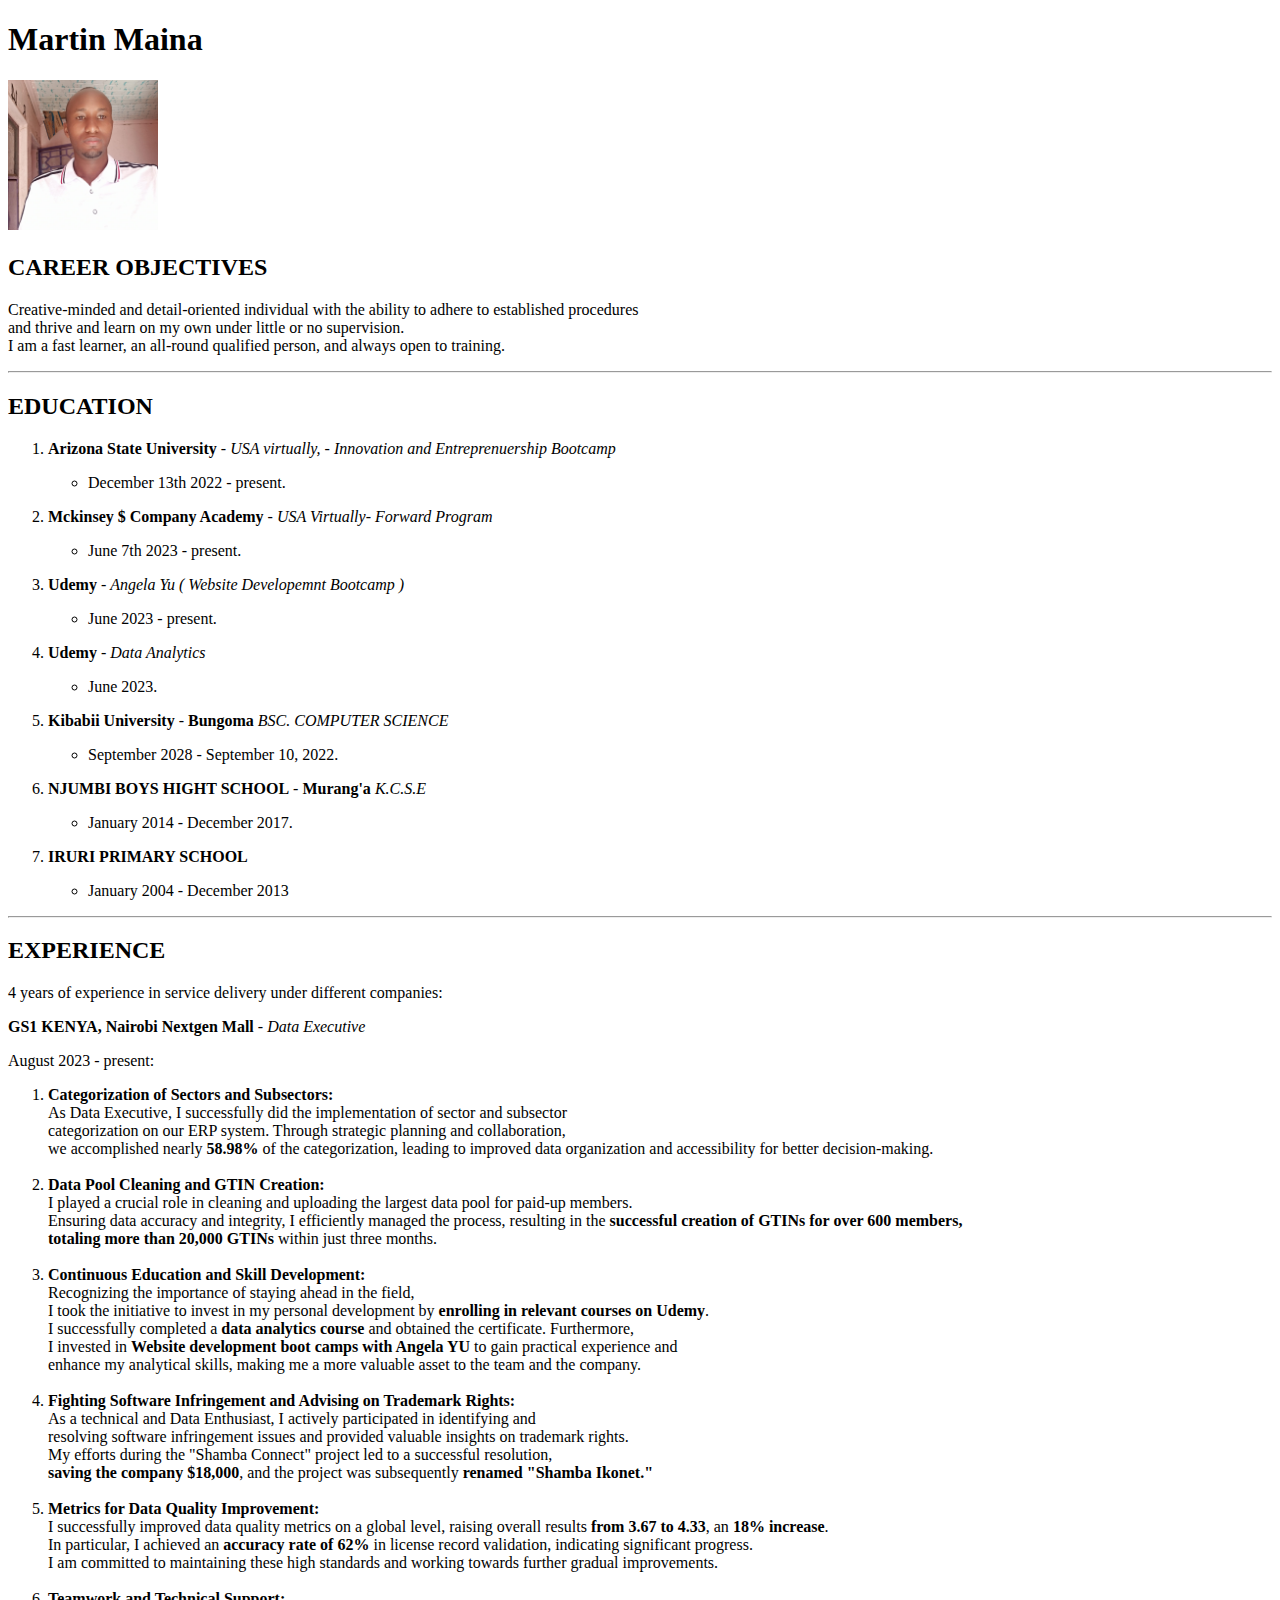
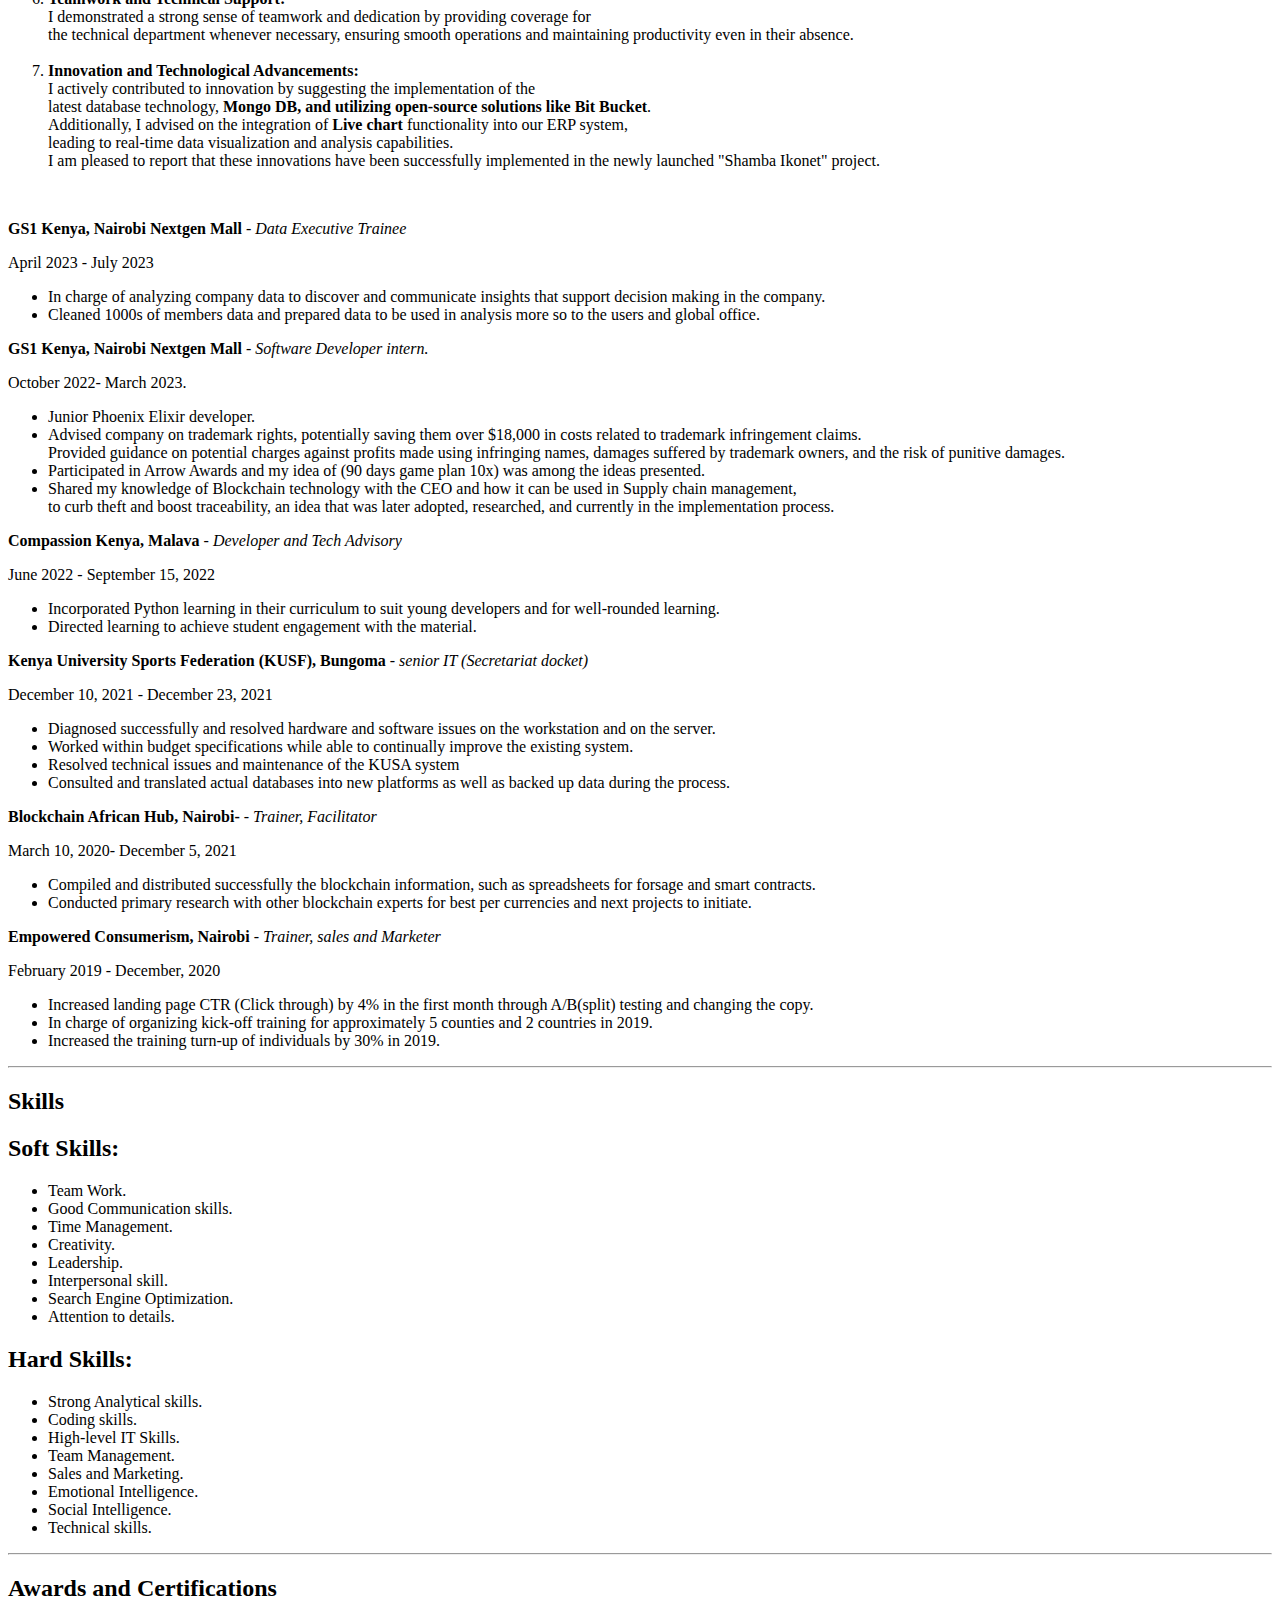
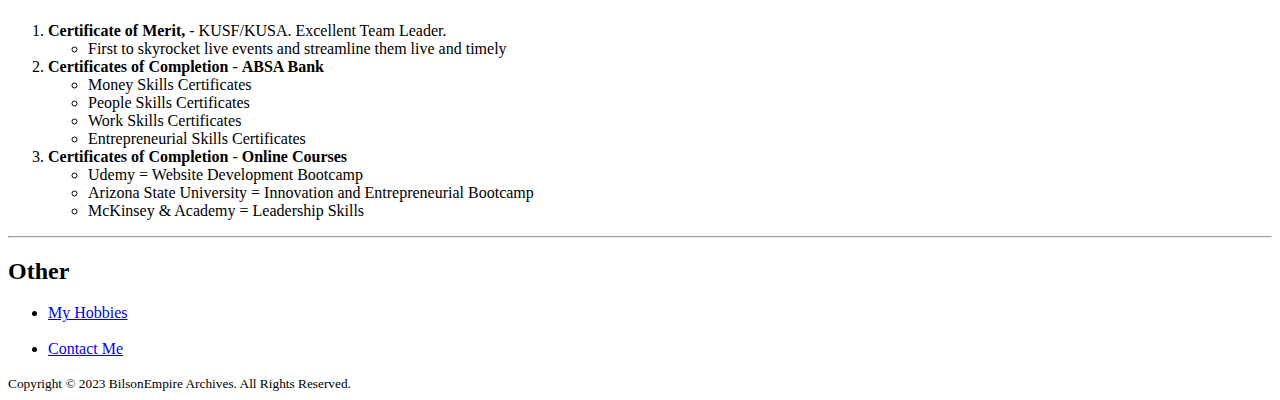
==== index.html @ cd9216a2 "Add files via upload" ====
<!DOCTYPE html>
<html lang="en">
<head>
    <meta charset="UTF-8">
    <meta name="viewport" content="width=device-width, initial-scale=1.0">
    <title>Martin Portfolio</title>
</head>
<body>
    <h1>Martin Maina</h1>
    <img src="./assets/images/martin4.jpeg" height="150" alt="MartBilson">

   
    <h2>CAREER OBJECTIVES</h2>
    <p>Creative-minded and detail-oriented individual with the ability to adhere to established procedures <br> 
    and thrive and learn on my own under little or no supervision. <br>
    I am a fast learner, an all-round qualified person, and always open to training.</p>

    <hr>
            
    <h2>EDUCATION</h2>
    <ol>
    <li><p><strong>Arizona State University</strong> - <i>USA virtually, - Innovation and Entreprenuership Bootcamp</i></p>
    <ul>
        <li>December 13th 2022 - present.</li>
    </ul>
    </li>
    <li><p><strong>Mckinsey $ Company  Academy</strong> - <i>USA Virtually- Forward Program</i></p>
        <ul>
        <li>June 7th 2023 - present. </li>
        </ul>
    </li>
    <li><p><strong>Udemy</strong> - <i>Angela Yu ( Website Developemnt Bootcamp )</i></p>
        <ul>
        <li>June 2023 -  present. </li>
        </ul>
    </li>
    <li><p><strong>Udemy</strong> - <i>Data Analytics</i></p>
        <ul>
        <li>June 2023.</li>
        </ul>
    </li>
    <li><p><strong>Kibabii University</strong> -  <b>Bungoma</b> <i>BSC. COMPUTER SCIENCE</i></p>
        <ul>
        <li><P>September 2028 - September 10, 2022.</P></li>
        </ul></li>
    <li><p><strong>NJUMBI BOYS HIGHT SCHOOL</strong> - <b>Murang'a</b> <i>K.C.S.E</i></p>
        <ul>
            <li><P>January 2014 - December 2017.</P></li>
        </ul></li>
    <li><p><strong>IRURI PRIMARY SCHOOL</strong></p>
     <ul>
        <li>January 2004 - December 2013</li>
     </ul>
    </li>
    </ol>
    
    <hr />

    <H2>EXPERIENCE</H2>
    <P>4 years of experience in service delivery under different companies:</P>
    <P><strong>GS1 KENYA, Nairobi Nextgen Mall</strong> - <i>Data Executive</i></P>
    <p>August 2023 - present:</p>
    <ol>
    <li><b>Categorization of Sectors and Subsectors:</b> <br>
        As Data Executive, I successfully did the implementation of sector and subsector <br> categorization on our ERP system. Through strategic planning and collaboration, <br> we accomplished nearly <b>58.98%</b> of the categorization, leading to improved data organization and accessibility for better decision-making.</li>
        <br>
    <li><b>Data Pool Cleaning and GTIN Creation:</b> <br>
        I played a crucial role in cleaning and uploading the largest data pool for paid-up members. <br> Ensuring data accuracy and integrity, I efficiently managed the process, resulting in the <b>successful creation of GTINs for over 600 members, <br> totaling more than 20,000 GTINs </b> within just three months.</li>
        <br>
    <li><b>Continuous Education and Skill Development:</b> <br>
        Recognizing the importance of staying ahead in the field, <br> I took the initiative to invest in my personal development by <b>enrolling in relevant courses on Udemy</b>. <br> I successfully completed a <b>data analytics course</b> and obtained the certificate. Furthermore, <br> I invested in <b>Website development boot camps with Angela YU</b> to gain practical experience and <br> enhance my analytical skills, making me a more valuable asset to the team and the company.</li>
        <br>
    <li><b>Fighting Software Infringement and Advising on Trademark Rights:</b> <br>
        As a technical and Data Enthusiast, I actively participated in identifying and  <br> resolving software infringement issues and provided valuable insights on trademark rights. <br> My efforts during the "Shamba Connect" project led to a successful resolution, <b> <br> saving the company $18,000</b>, and the project was subsequently <b>renamed "Shamba Ikonet."</b> </li>
        <br>
    <li><b>Metrics for Data Quality Improvement:</b> <br>
        I successfully improved data quality metrics on a global level, raising overall results <b>from 3.67 to 4.33</b>, an <b>18% increase</b>. <br> In particular, I achieved an <b>accuracy rate of 62%</b> in license record validation, indicating significant progress. <br> I am committed to maintaining these high standards and working towards further gradual improvements.</li>
        <br>
    <li><b>Teamwork and Technical Support:</b> <br>
        I demonstrated a strong sense of teamwork and dedication by providing coverage for <br> the technical department whenever necessary, ensuring smooth operations and maintaining productivity even in their absence.</li>
        <br>
    <li><b>Innovation and Technological Advancements:</b> <br>
        I actively contributed to innovation by suggesting the implementation of the <br> latest database technology, <b>Mongo DB, and utilizing open-source solutions like Bit Bucket</b>. <br> Additionally, I advised on the integration of <b> Live chart</b> functionality into our ERP system, <br> leading to real-time data visualization and analysis capabilities. <br> I am pleased to report that these innovations have been successfully implemented in the newly launched "Shamba Ikonet" project.</li>
    </ol>
    <br>
    <P><strong>GS1 Kenya, Nairobi Nextgen Mall</strong> - <i> Data Executive Trainee</i></P>
    <p>April 2023 - July 2023</p>
    <ul>
    <li>In charge of analyzing company data to discover and communicate insights that support decision making in the company.</li>
    <li>Cleaned 1000s of members data and prepared data to be used in analysis more so to the users and global office.</li>
    </ul>



    <p><strong>GS1 Kenya, Nairobi Nextgen Mall</strong> - <i> Software Developer intern.</i></p>
    <p>October 2022- March 2023.</p>
    <ul>
    <li>Junior Phoenix Elixir developer.</li>
    <li>Advised company on trademark rights, potentially saving them over $18,000 in costs related to trademark infringement claims. <br> Provided guidance on potential charges against profits made using infringing names, damages suffered by trademark owners, and the risk of punitive damages.</li>
    <li>Participated in Arrow Awards and my idea of (90 days game plan 10x) was among the ideas presented.</li>
    <li>Shared my knowledge of Blockchain technology with the CEO and how it can be used in Supply chain management, <br> to curb theft and boost traceability, an idea that was later adopted, researched, and currently in the implementation process.</li>
    </ul>

    <p><strong>Compassion Kenya, Malava</strong> <i> - Developer and Tech Advisory</i></p>
    <p>June 2022 - September 15, 2022 </p>
    <ul>
    <li>Incorporated Python learning in their curriculum to suit young developers and for well-rounded learning.</li>
    <li>Directed learning to achieve student engagement with the material.</li>
    </ul>

    <p><strong>Kenya University Sports Federation (KUSF), Bungoma </strong> - <i> senior IT (Secretariat docket) </i></p>
    <p>December 10, 2021 - December 23, 2021</p>
    <ul>
    <li>Diagnosed successfully and resolved hardware and software issues on the workstation and on the server. </li>
    <li>Worked within budget specifications while able to continually improve the existing system.</li>
    <li>Resolved technical issues and maintenance of the KUSA system </li>
    <li>Consulted and translated actual databases into new platforms as well as backed up data during the process.</li>
    </ul>

    <p><strong>Blockchain African Hub, Nairobi- </strong> - <i>Trainer, Facilitator</i></p>
    <p>March 10, 2020- December 5, 2021</p>
    <ul>
    <li>Compiled and distributed successfully the blockchain information, such as spreadsheets for forsage and smart contracts.</li>
    <li>Conducted primary research with other blockchain experts for best per currencies and next projects to initiate.</li>
    </ul>

    <p><strong>Empowered Consumerism, Nairobi</strong> - <i>Trainer, sales and Marketer</i></p>
    <p>February 2019 - December, 2020</p>
    <ul>
    <li>Increased landing page CTR (Click through) by 4% in the first month through A/B(split) testing and changing the copy.</li>
    <li>In charge of organizing kick-off training for approximately 5 counties and 2 countries in 2019.</li>
    <li>Increased the training turn-up of individuals by 30% in 2019.</li>
    </ul>
    
    <hr />

    <h2>Skills </h2>
    <h2>Soft Skills:</h2>
    <ul>
    <li>Team Work.</li>
    <li>Good Communication skills.</li>
    <li>Time Management.</li>
    <li>Creativity.</li>
    <li>Leadership.</li>
    <li>Interpersonal skill.</li>
    <li>Search Engine Optimization.</li>
    <li>Attention to details.</li>
    </ul>

    <h2>Hard Skills:</h2>
    <ul>
    <li>Strong Analytical skills.</li>
    <li>Coding skills.</li>
    <li>High-level IT Skills.</li>
    <li>Team Management.</li>
    <li>Sales and Marketing.</li>
    <li>Emotional Intelligence.</li>
    <li>Social Intelligence.</li>
    <li>Technical skills.</li>
    </ul>

    <hr />
    
    <h2>Awards and Certifications</h2>
    <ol>
    <li><strong>Certificate of Merit,</strong> - KUSF/KUSA. Excellent Team Leader. 
        <ul>
        <li>First to skyrocket live events and streamline them live and timely</li>
        </ul>
    </li>

    <li><strong>Certificates of Completion</strong> - <b> ABSA Bank</b> 
        <ul>
        <li>Money Skills Certificates</li>
        <li>People Skills Certificates</li>
        <li>Work Skills Certificates</li>
        <li>Entrepreneurial Skills Certificates</li>
        </ul>
    </li>
    <li><strong>Certificates of Completion</strong> - <b>Online Courses</b> 
        <ul>
        <li>Udemy = Website Development Bootcamp</li>
        <li>Arizona State University = Innovation and Entrepreneurial Bootcamp</li>
        <li>McKinsey & Academy = Leadership Skills</li>
        </ul>
    </li>
    </ol>
    <hr>
   <h2>Other</h2>
   <ul>
    <li><a href="./public/Hobbies.html">My Hobbies </a> </li> <br>
    <li> <a href="./public/contact.html">Contact Me </a> </li>
   </ul>
  
   <footer>
    <small>
        Copyright © 2023 BilsonEmpire Archives. All Rights Reserved.
    </small>
   </footer>
    
</body>
</html>
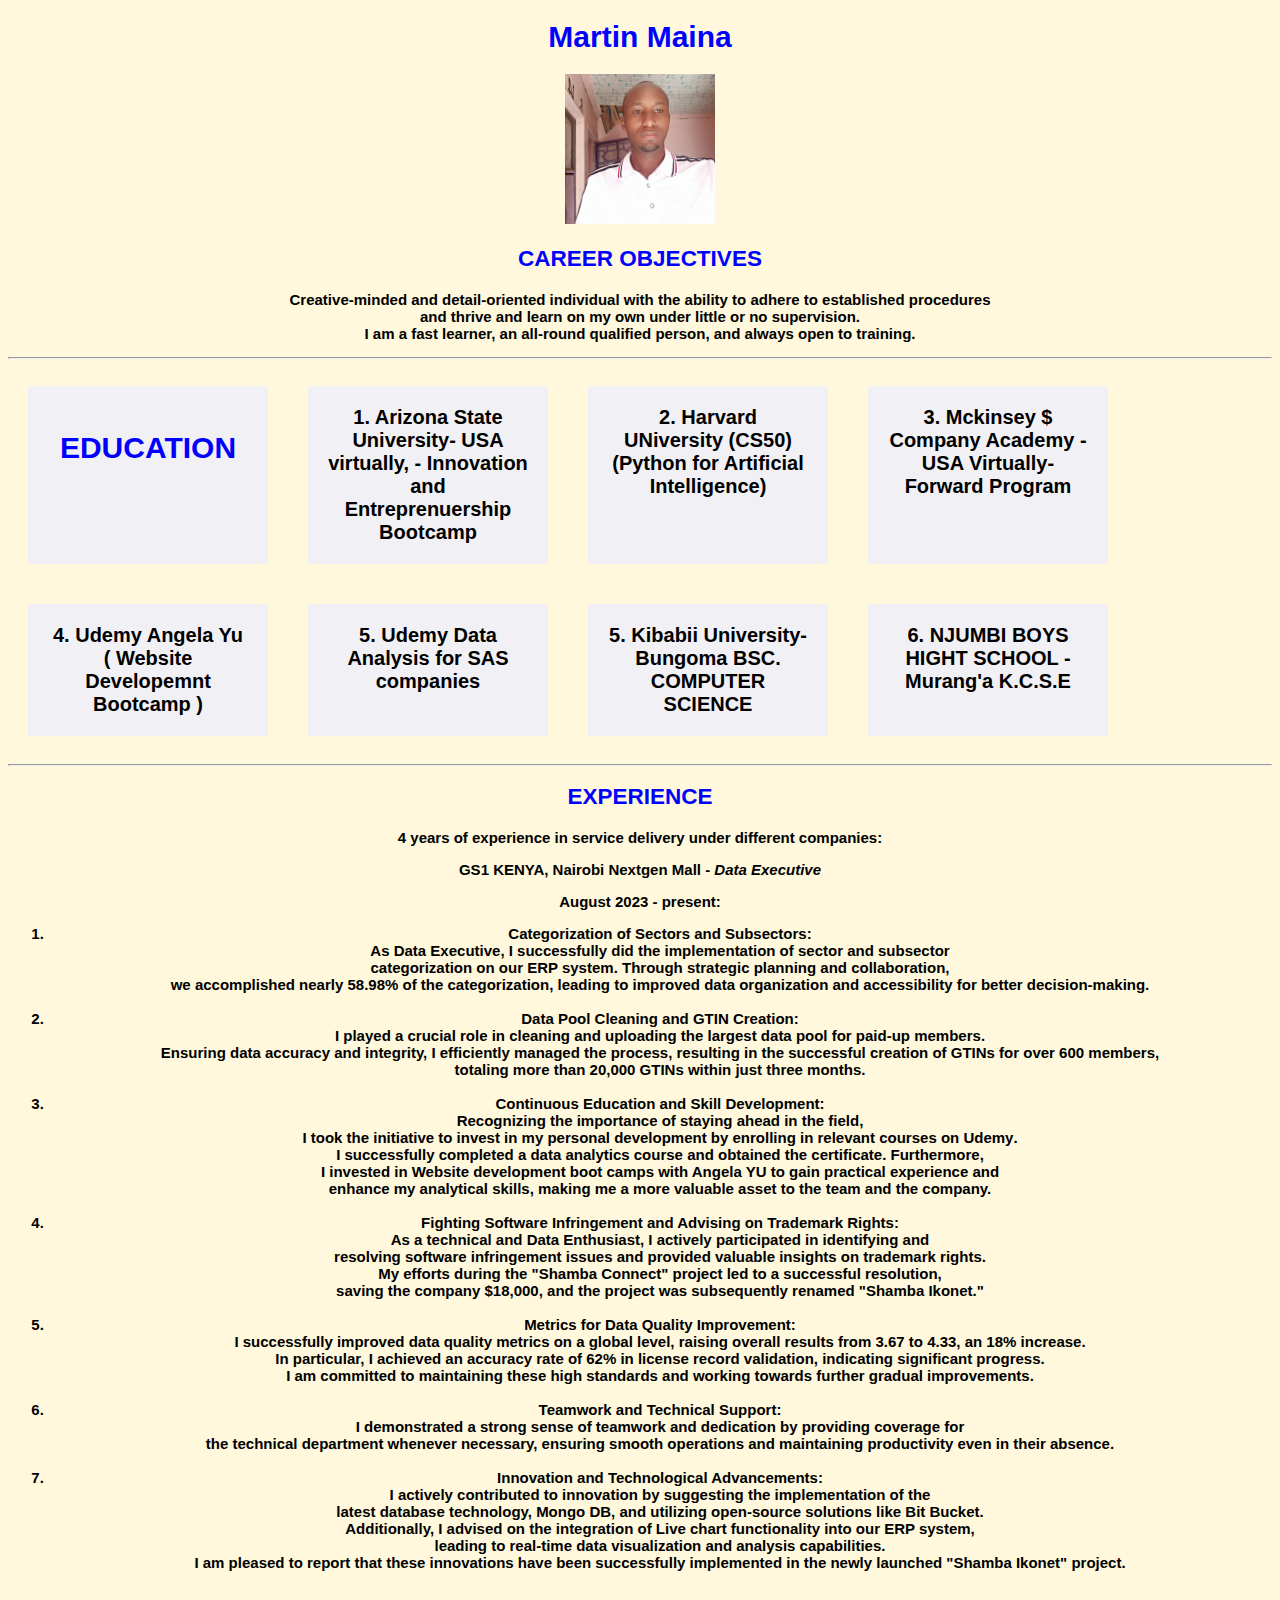
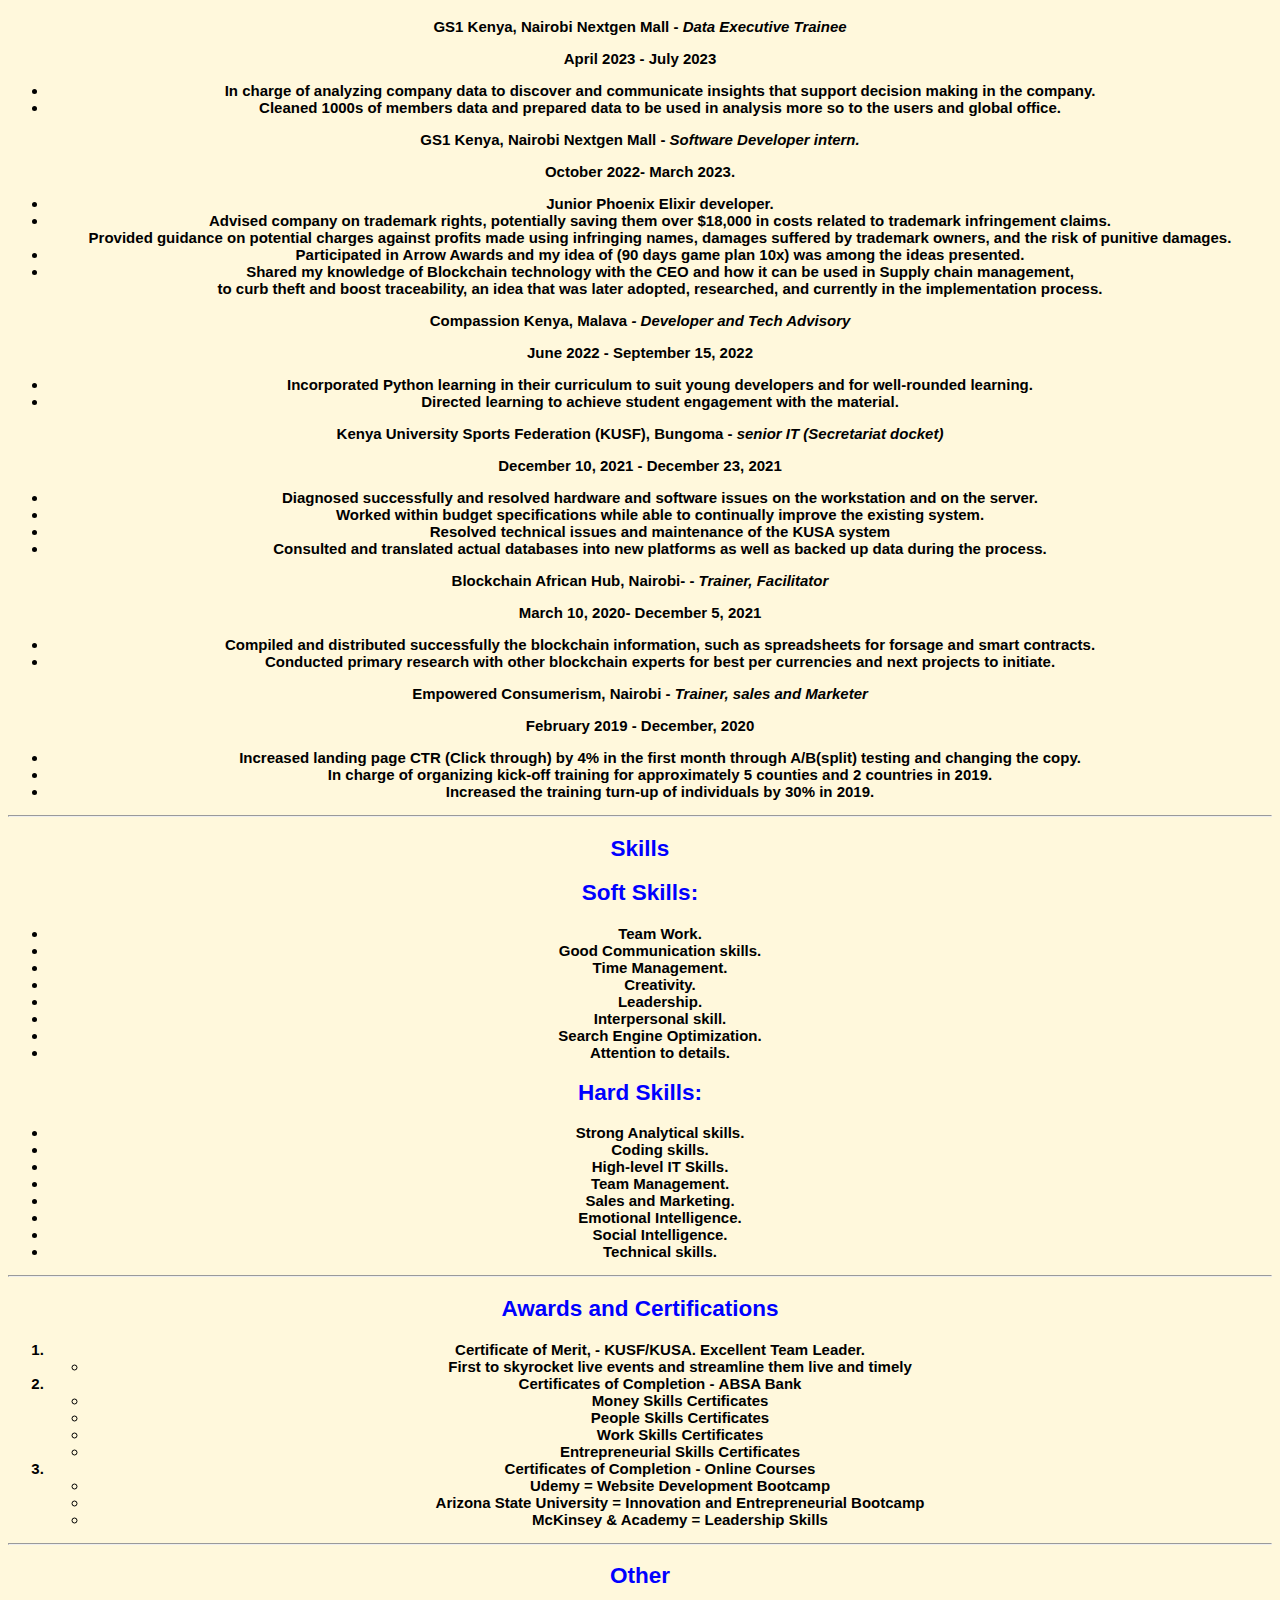
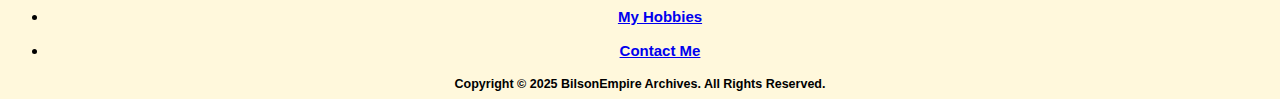
==== commit dbafedc3: "Added css style" ====
--- a/index.html
+++ b/index.html
@@ -4,56 +4,32 @@
     <meta charset="UTF-8">
     <meta name="viewport" content="width=device-width, initial-scale=1.0">
     <title>Martin Portfolio</title>
+    <link rel="stylesheet" href="style.css">
 </head>
 <body>
+    <div>
     <h1>Martin Maina</h1>
     <img src="./assets/images/martin4.jpeg" height="150" alt="MartBilson">
 
    
     <h2>CAREER OBJECTIVES</h2>
-    <p>Creative-minded and detail-oriented individual with the ability to adhere to established procedures <br> 
-    and thrive and learn on my own under little or no supervision. <br>
-    I am a fast learner, an all-round qualified person, and always open to training.</p>
+    <p>
+        Creative-minded and detail-oriented individual with the ability to adhere to established procedures <br> 
+        and thrive and learn on my own under little or no supervision. <br>
+        I am a fast learner, an all-round qualified person, and always open to training.
+    </p>
 
     <hr>
-            
-    <h2>EDUCATION</h2>
-    <ol>
-    <li><p><strong>Arizona State University</strong> - <i>USA virtually, - Innovation and Entreprenuership Bootcamp</i></p>
-    <ul>
-        <li>December 13th 2022 - present.</li>
-    </ul>
-    </li>
-    <li><p><strong>Mckinsey $ Company  Academy</strong> - <i>USA Virtually- Forward Program</i></p>
-        <ul>
-        <li>June 7th 2023 - present. </li>
-        </ul>
-    </li>
-    <li><p><strong>Udemy</strong> - <i>Angela Yu ( Website Developemnt Bootcamp )</i></p>
-        <ul>
-        <li>June 2023 -  present. </li>
-        </ul>
-    </li>
-    <li><p><strong>Udemy</strong> - <i>Data Analytics</i></p>
-        <ul>
-        <li>June 2023.</li>
-        </ul>
-    </li>
-    <li><p><strong>Kibabii University</strong> -  <b>Bungoma</b> <i>BSC. COMPUTER SCIENCE</i></p>
-        <ul>
-        <li><P>September 2028 - September 10, 2022.</P></li>
-        </ul></li>
-    <li><p><strong>NJUMBI BOYS HIGHT SCHOOL</strong> - <b>Murang'a</b> <i>K.C.S.E</i></p>
-        <ul>
-            <li><P>January 2014 - December 2017.</P></li>
-        </ul></li>
-    <li><p><strong>IRURI PRIMARY SCHOOL</strong></p>
-     <ul>
-        <li>January 2004 - December 2013</li>
-     </ul>
-    </li>
-    </ol>
-    
+    <div id="container">      
+            <div><h2>EDUCATION</h2></div>
+            <div>1. Arizona State University- USA virtually, - Innovation and Entreprenuership Bootcamp</div> 
+            <div>2. Harvard UNiversity (CS50) (Python for Artificial Intelligence)</div>
+            <div>3. Mckinsey $ Company  Academy - USA Virtually- Forward Program</div>
+            <div>4. Udemy Angela Yu ( Website Developemnt Bootcamp )</div>
+            <div>5. Udemy Data Analysis for SAS companies</div>
+            <div>5. Kibabii University- Bungoma BSC. COMPUTER SCIENCE</div>
+            <div>6. NJUMBI BOYS HIGHT SCHOOL - Murang'a K.C.S.E</div>
+    </div>   
     <hr />
 
     <H2>EXPERIENCE</H2>
@@ -61,33 +37,33 @@
     <P><strong>GS1 KENYA, Nairobi Nextgen Mall</strong> - <i>Data Executive</i></P>
     <p>August 2023 - present:</p>
     <ol>
-    <li><b>Categorization of Sectors and Subsectors:</b> <br>
-        As Data Executive, I successfully did the implementation of sector and subsector <br> categorization on our ERP system. Through strategic planning and collaboration, <br> we accomplished nearly <b>58.98%</b> of the categorization, leading to improved data organization and accessibility for better decision-making.</li>
-        <br>
-    <li><b>Data Pool Cleaning and GTIN Creation:</b> <br>
-        I played a crucial role in cleaning and uploading the largest data pool for paid-up members. <br> Ensuring data accuracy and integrity, I efficiently managed the process, resulting in the <b>successful creation of GTINs for over 600 members, <br> totaling more than 20,000 GTINs </b> within just three months.</li>
-        <br>
-    <li><b>Continuous Education and Skill Development:</b> <br>
-        Recognizing the importance of staying ahead in the field, <br> I took the initiative to invest in my personal development by <b>enrolling in relevant courses on Udemy</b>. <br> I successfully completed a <b>data analytics course</b> and obtained the certificate. Furthermore, <br> I invested in <b>Website development boot camps with Angela YU</b> to gain practical experience and <br> enhance my analytical skills, making me a more valuable asset to the team and the company.</li>
-        <br>
-    <li><b>Fighting Software Infringement and Advising on Trademark Rights:</b> <br>
-        As a technical and Data Enthusiast, I actively participated in identifying and  <br> resolving software infringement issues and provided valuable insights on trademark rights. <br> My efforts during the "Shamba Connect" project led to a successful resolution, <b> <br> saving the company $18,000</b>, and the project was subsequently <b>renamed "Shamba Ikonet."</b> </li>
-        <br>
-    <li><b>Metrics for Data Quality Improvement:</b> <br>
-        I successfully improved data quality metrics on a global level, raising overall results <b>from 3.67 to 4.33</b>, an <b>18% increase</b>. <br> In particular, I achieved an <b>accuracy rate of 62%</b> in license record validation, indicating significant progress. <br> I am committed to maintaining these high standards and working towards further gradual improvements.</li>
-        <br>
-    <li><b>Teamwork and Technical Support:</b> <br>
-        I demonstrated a strong sense of teamwork and dedication by providing coverage for <br> the technical department whenever necessary, ensuring smooth operations and maintaining productivity even in their absence.</li>
-        <br>
-    <li><b>Innovation and Technological Advancements:</b> <br>
+        <li><b>Categorization of Sectors and Subsectors:</b> <br>
+            As Data Executive, I successfully did the implementation of sector and subsector <br> categorization on our ERP system. Through strategic planning and collaboration, <br> we accomplished nearly <b>58.98%</b> of the categorization, leading to improved data organization and accessibility for better decision-making.</li>
+            <br>
+        <li><b>Data Pool Cleaning and GTIN Creation:</b> <br>
+            I played a crucial role in cleaning and uploading the largest data pool for paid-up members. <br> Ensuring data accuracy and integrity, I efficiently managed the process, resulting in the <b>successful creation of GTINs for over 600 members, <br> totaling more than 20,000 GTINs </b> within just three months.</li>
+            <br>
+        <li><b>Continuous Education and Skill Development:</b> <br>
+            Recognizing the importance of staying ahead in the field, <br> I took the initiative to invest in my personal development by <b>enrolling in relevant courses on Udemy</b>. <br> I successfully completed a <b>data analytics course</b> and obtained the certificate. Furthermore, <br> I invested in <b>Website development boot camps with Angela YU</b> to gain practical experience and <br> enhance my analytical skills, making me a more valuable asset to the team and the company.</li>
+            <br>
+        <li><b>Fighting Software Infringement and Advising on Trademark Rights:</b> <br>
+            As a technical and Data Enthusiast, I actively participated in identifying and  <br> resolving software infringement issues and provided valuable insights on trademark rights. <br> My efforts during the "Shamba Connect" project led to a successful resolution, <b> <br> saving the company $18,000</b>, and the project was subsequently <b>renamed "Shamba Ikonet."</b> </li>
+            <br>
+        <li><b>Metrics for Data Quality Improvement:</b> <br>
+            I successfully improved data quality metrics on a global level, raising overall results <b>from 3.67 to 4.33</b>, an <b>18% increase</b>. <br> In particular, I achieved an <b>accuracy rate of 62%</b> in license record validation, indicating significant progress. <br> I am committed to maintaining these high standards and working towards further gradual improvements.</li>
+            <br>
+        <li><b>Teamwork and Technical Support:</b> <br>
+            I demonstrated a strong sense of teamwork and dedication by providing coverage for <br> the technical department whenever necessary, ensuring smooth operations and maintaining productivity even in their absence.</li>
+            <br>
+        <li><b>Innovation and Technological Advancements:</b> <br>
         I actively contributed to innovation by suggesting the implementation of the <br> latest database technology, <b>Mongo DB, and utilizing open-source solutions like Bit Bucket</b>. <br> Additionally, I advised on the integration of <b> Live chart</b> functionality into our ERP system, <br> leading to real-time data visualization and analysis capabilities. <br> I am pleased to report that these innovations have been successfully implemented in the newly launched "Shamba Ikonet" project.</li>
     </ol>
     <br>
     <P><strong>GS1 Kenya, Nairobi Nextgen Mall</strong> - <i> Data Executive Trainee</i></P>
     <p>April 2023 - July 2023</p>
     <ul>
-    <li>In charge of analyzing company data to discover and communicate insights that support decision making in the company.</li>
-    <li>Cleaned 1000s of members data and prepared data to be used in analysis more so to the users and global office.</li>
+        <li>In charge of analyzing company data to discover and communicate insights that support decision making in the company.</li>
+        <li>Cleaned 1000s of members data and prepared data to be used in analysis more so to the users and global office.</li>
     </ul>
 
 
@@ -95,41 +71,41 @@
     <p><strong>GS1 Kenya, Nairobi Nextgen Mall</strong> - <i> Software Developer intern.</i></p>
     <p>October 2022- March 2023.</p>
     <ul>
-    <li>Junior Phoenix Elixir developer.</li>
-    <li>Advised company on trademark rights, potentially saving them over $18,000 in costs related to trademark infringement claims. <br> Provided guidance on potential charges against profits made using infringing names, damages suffered by trademark owners, and the risk of punitive damages.</li>
-    <li>Participated in Arrow Awards and my idea of (90 days game plan 10x) was among the ideas presented.</li>
-    <li>Shared my knowledge of Blockchain technology with the CEO and how it can be used in Supply chain management, <br> to curb theft and boost traceability, an idea that was later adopted, researched, and currently in the implementation process.</li>
+        <li>Junior Phoenix Elixir developer.</li>
+        <li>Advised company on trademark rights, potentially saving them over $18,000 in costs related to trademark infringement claims. <br> Provided guidance on potential charges against profits made using infringing names, damages suffered by trademark owners, and the risk of punitive damages.</li>
+        <li>Participated in Arrow Awards and my idea of (90 days game plan 10x) was among the ideas presented.</li>
+        <li>Shared my knowledge of Blockchain technology with the CEO and how it can be used in Supply chain management, <br> to curb theft and boost traceability, an idea that was later adopted, researched, and currently in the implementation process.</li>
     </ul>
 
     <p><strong>Compassion Kenya, Malava</strong> <i> - Developer and Tech Advisory</i></p>
     <p>June 2022 - September 15, 2022 </p>
     <ul>
-    <li>Incorporated Python learning in their curriculum to suit young developers and for well-rounded learning.</li>
-    <li>Directed learning to achieve student engagement with the material.</li>
+        <li>Incorporated Python learning in their curriculum to suit young developers and for well-rounded learning.</li>
+        <li>Directed learning to achieve student engagement with the material.</li>
     </ul>
 
     <p><strong>Kenya University Sports Federation (KUSF), Bungoma </strong> - <i> senior IT (Secretariat docket) </i></p>
     <p>December 10, 2021 - December 23, 2021</p>
     <ul>
-    <li>Diagnosed successfully and resolved hardware and software issues on the workstation and on the server. </li>
-    <li>Worked within budget specifications while able to continually improve the existing system.</li>
-    <li>Resolved technical issues and maintenance of the KUSA system </li>
-    <li>Consulted and translated actual databases into new platforms as well as backed up data during the process.</li>
+        <li>Diagnosed successfully and resolved hardware and software issues on the workstation and on the server. </li>
+        <li>Worked within budget specifications while able to continually improve the existing system.</li>
+        <li>Resolved technical issues and maintenance of the KUSA system </li>
+        <li>Consulted and translated actual databases into new platforms as well as backed up data during the process.</li>
     </ul>
 
     <p><strong>Blockchain African Hub, Nairobi- </strong> - <i>Trainer, Facilitator</i></p>
     <p>March 10, 2020- December 5, 2021</p>
     <ul>
-    <li>Compiled and distributed successfully the blockchain information, such as spreadsheets for forsage and smart contracts.</li>
-    <li>Conducted primary research with other blockchain experts for best per currencies and next projects to initiate.</li>
+        <li>Compiled and distributed successfully the blockchain information, such as spreadsheets for forsage and smart contracts.</li>
+        <li>Conducted primary research with other blockchain experts for best per currencies and next projects to initiate.</li>
     </ul>
 
     <p><strong>Empowered Consumerism, Nairobi</strong> - <i>Trainer, sales and Marketer</i></p>
     <p>February 2019 - December, 2020</p>
     <ul>
-    <li>Increased landing page CTR (Click through) by 4% in the first month through A/B(split) testing and changing the copy.</li>
-    <li>In charge of organizing kick-off training for approximately 5 counties and 2 countries in 2019.</li>
-    <li>Increased the training turn-up of individuals by 30% in 2019.</li>
+        <li>Increased landing page CTR (Click through) by 4% in the first month through A/B(split) testing and changing the copy.</li>
+        <li>In charge of organizing kick-off training for approximately 5 counties and 2 countries in 2019.</li>
+        <li>Increased the training turn-up of individuals by 30% in 2019.</li>
     </ul>
     
     <hr />
@@ -137,66 +113,66 @@
     <h2>Skills </h2>
     <h2>Soft Skills:</h2>
     <ul>
-    <li>Team Work.</li>
-    <li>Good Communication skills.</li>
-    <li>Time Management.</li>
-    <li>Creativity.</li>
-    <li>Leadership.</li>
-    <li>Interpersonal skill.</li>
-    <li>Search Engine Optimization.</li>
-    <li>Attention to details.</li>
+        <li>Team Work.</li>
+        <li>Good Communication skills.</li>
+        <li>Time Management.</li>
+        <li>Creativity.</li>
+        <li>Leadership.</li>
+        <li>Interpersonal skill.</li>
+        <li>Search Engine Optimization.</li>
+        <li>Attention to details.</li>
     </ul>
 
     <h2>Hard Skills:</h2>
     <ul>
-    <li>Strong Analytical skills.</li>
-    <li>Coding skills.</li>
-    <li>High-level IT Skills.</li>
-    <li>Team Management.</li>
-    <li>Sales and Marketing.</li>
-    <li>Emotional Intelligence.</li>
-    <li>Social Intelligence.</li>
-    <li>Technical skills.</li>
+        <li>Strong Analytical skills.</li>
+        <li>Coding skills.</li>
+        <li>High-level IT Skills.</li>
+        <li>Team Management.</li>
+        <li>Sales and Marketing.</li>
+        <li>Emotional Intelligence.</li>
+        <li>Social Intelligence.</li>
+        <li>Technical skills.</li>
     </ul>
 
     <hr />
     
     <h2>Awards and Certifications</h2>
     <ol>
-    <li><strong>Certificate of Merit,</strong> - KUSF/KUSA. Excellent Team Leader. 
-        <ul>
-        <li>First to skyrocket live events and streamline them live and timely</li>
-        </ul>
-    </li>
+        <li><strong>Certificate of Merit,</strong> - KUSF/KUSA. Excellent Team Leader. 
+            <ul>
+                <li>First to skyrocket live events and streamline them live and timely</li>
+            </ul>
+        </li>
 
-    <li><strong>Certificates of Completion</strong> - <b> ABSA Bank</b> 
-        <ul>
-        <li>Money Skills Certificates</li>
-        <li>People Skills Certificates</li>
-        <li>Work Skills Certificates</li>
-        <li>Entrepreneurial Skills Certificates</li>
-        </ul>
-    </li>
-    <li><strong>Certificates of Completion</strong> - <b>Online Courses</b> 
-        <ul>
-        <li>Udemy = Website Development Bootcamp</li>
-        <li>Arizona State University = Innovation and Entrepreneurial Bootcamp</li>
-        <li>McKinsey & Academy = Leadership Skills</li>
-        </ul>
-    </li>
+        <li><strong>Certificates of Completion</strong> - <b> ABSA Bank</b> 
+            <ul>
+                <li>Money Skills Certificates</li>
+                <li>People Skills Certificates</li>
+                <li>Work Skills Certificates</li>
+                <li>Entrepreneurial Skills Certificates</li>
+            </ul>
+        </li>
+        <li><strong>Certificates of Completion</strong> - <b>Online Courses</b> 
+            <ul>
+                <li>Udemy = Website Development Bootcamp</li>
+                <li>Arizona State University = Innovation and Entrepreneurial Bootcamp</li>
+                <li>McKinsey & Academy = Leadership Skills</li>
+            </ul>
+        </li>
     </ol>
     <hr>
    <h2>Other</h2>
    <ul>
-    <li><a href="./public/Hobbies.html">My Hobbies </a> </li> <br>
-    <li> <a href="./public/contact.html">Contact Me </a> </li>
+        <li><a href="./public/Hobbies.html">My Hobbies </a> </li> <br>
+        <li> <a href="./public/contact.html">Contact Me </a> </li>
    </ul>
   
    <footer>
     <small>
-        Copyright © 2023 BilsonEmpire Archives. All Rights Reserved.
+        Copyright © 2025 BilsonEmpire Archives. All Rights Reserved.
     </small>
    </footer>
-    
+</div>  
 </body>
-</html>+</html>
--- a/style.css
+++ b/style.css
@@ -0,0 +1,45 @@
+/* RESPONSIVE DESIGNS;
+1. Viewport
+        <meta name = "viewport" content = "width=device-width initial-scale=1.0"> 
+2. Media Query {
+    1. Media type: print, screen, ...
+    2. Media Features:  height, width, orientation.
+}
+3. Flexbox 
+4. Grids */
+
+/* MEDIA QUERY */
+@media (min-width: 600px) {
+    body {
+        background-color: cornsilk;
+    }
+}
+@media (max-width: 599px) {
+    body {
+        background-color: rgb(56, 188, 250);
+    }
+}   
+
+/* FLEXBOX */
+#container {
+    display: flex;
+    flex-wrap: wrap;
+}
+
+#container > div {
+    background-color: rgb(240, 240, 245);
+    font-size: 20px;
+    margin: 20px;
+    padding: 20px;
+    width: 200px;
+}
+h1, h2 {
+    color: blue;
+}
+
+div {
+    text-align: center;
+    font-family: Arial, Helvetica, sans-serif;
+    font-weight: bold;
+    font-size: 15px
+} 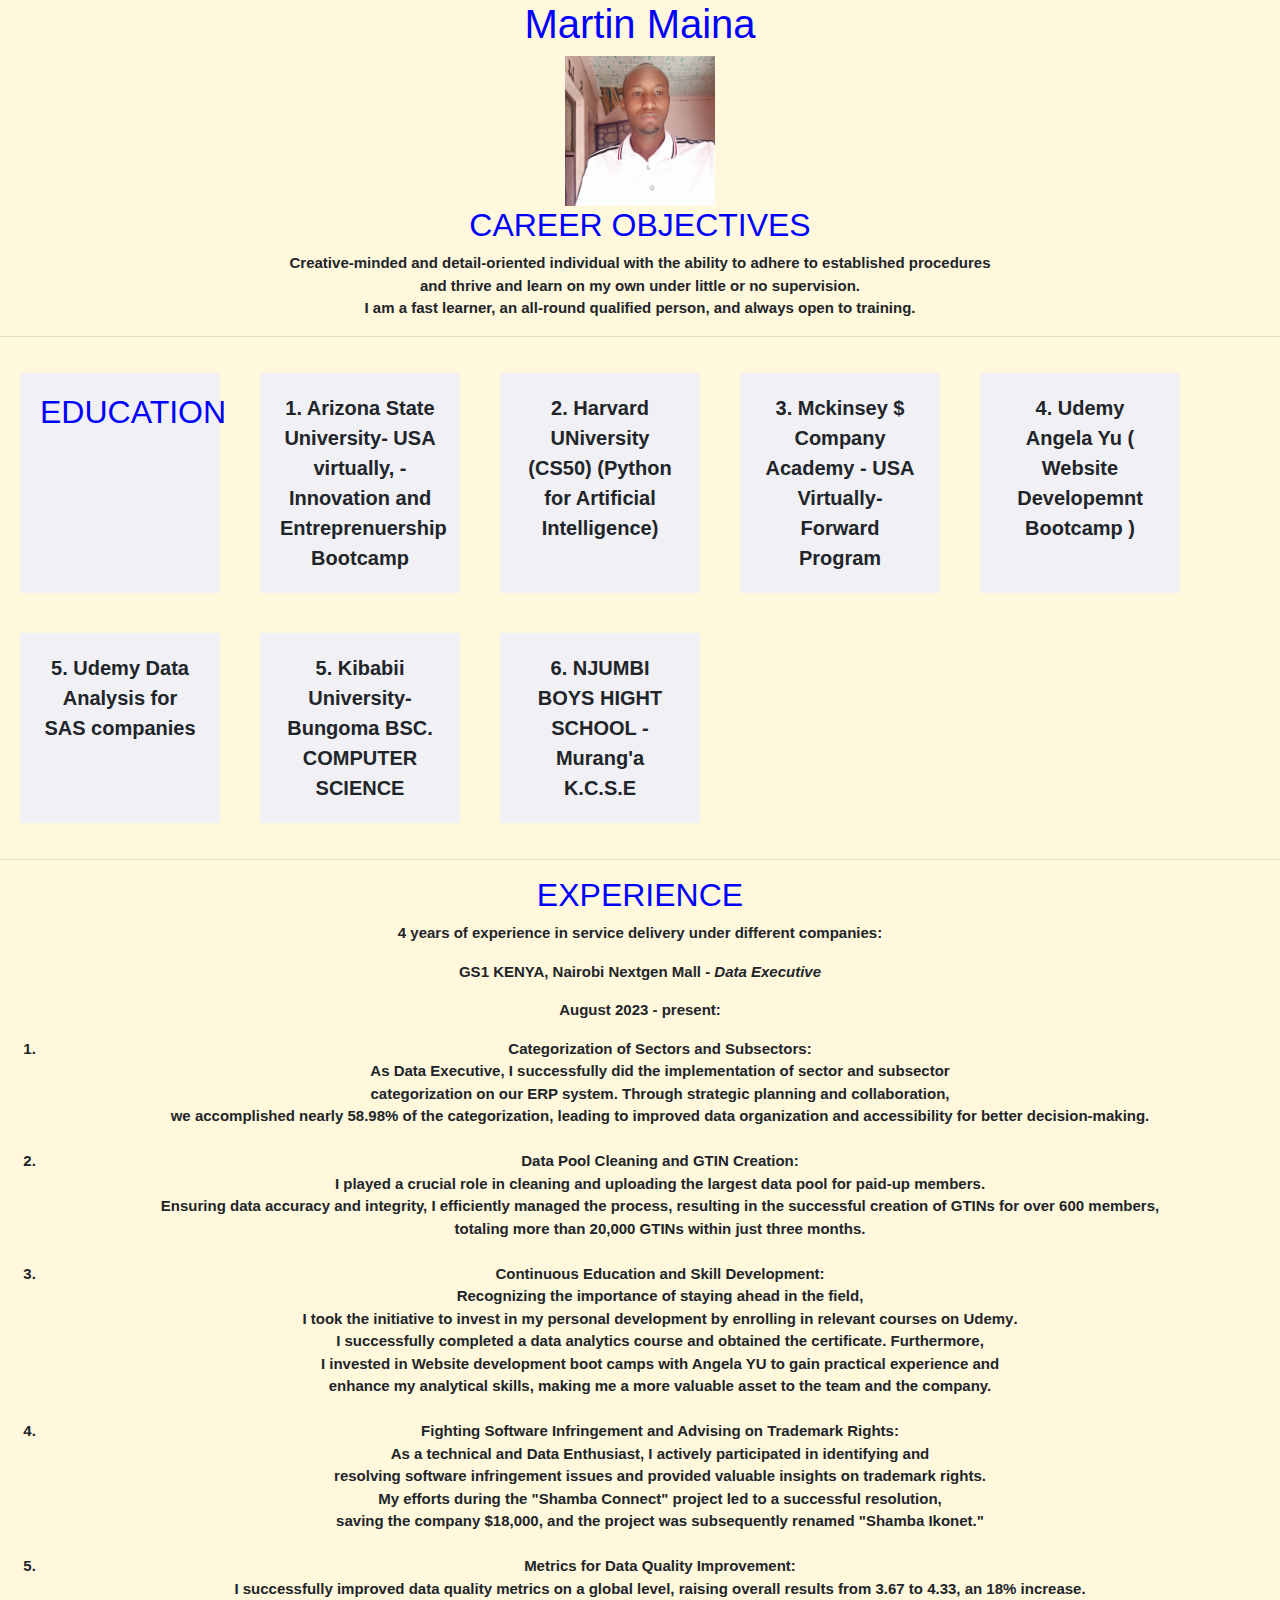
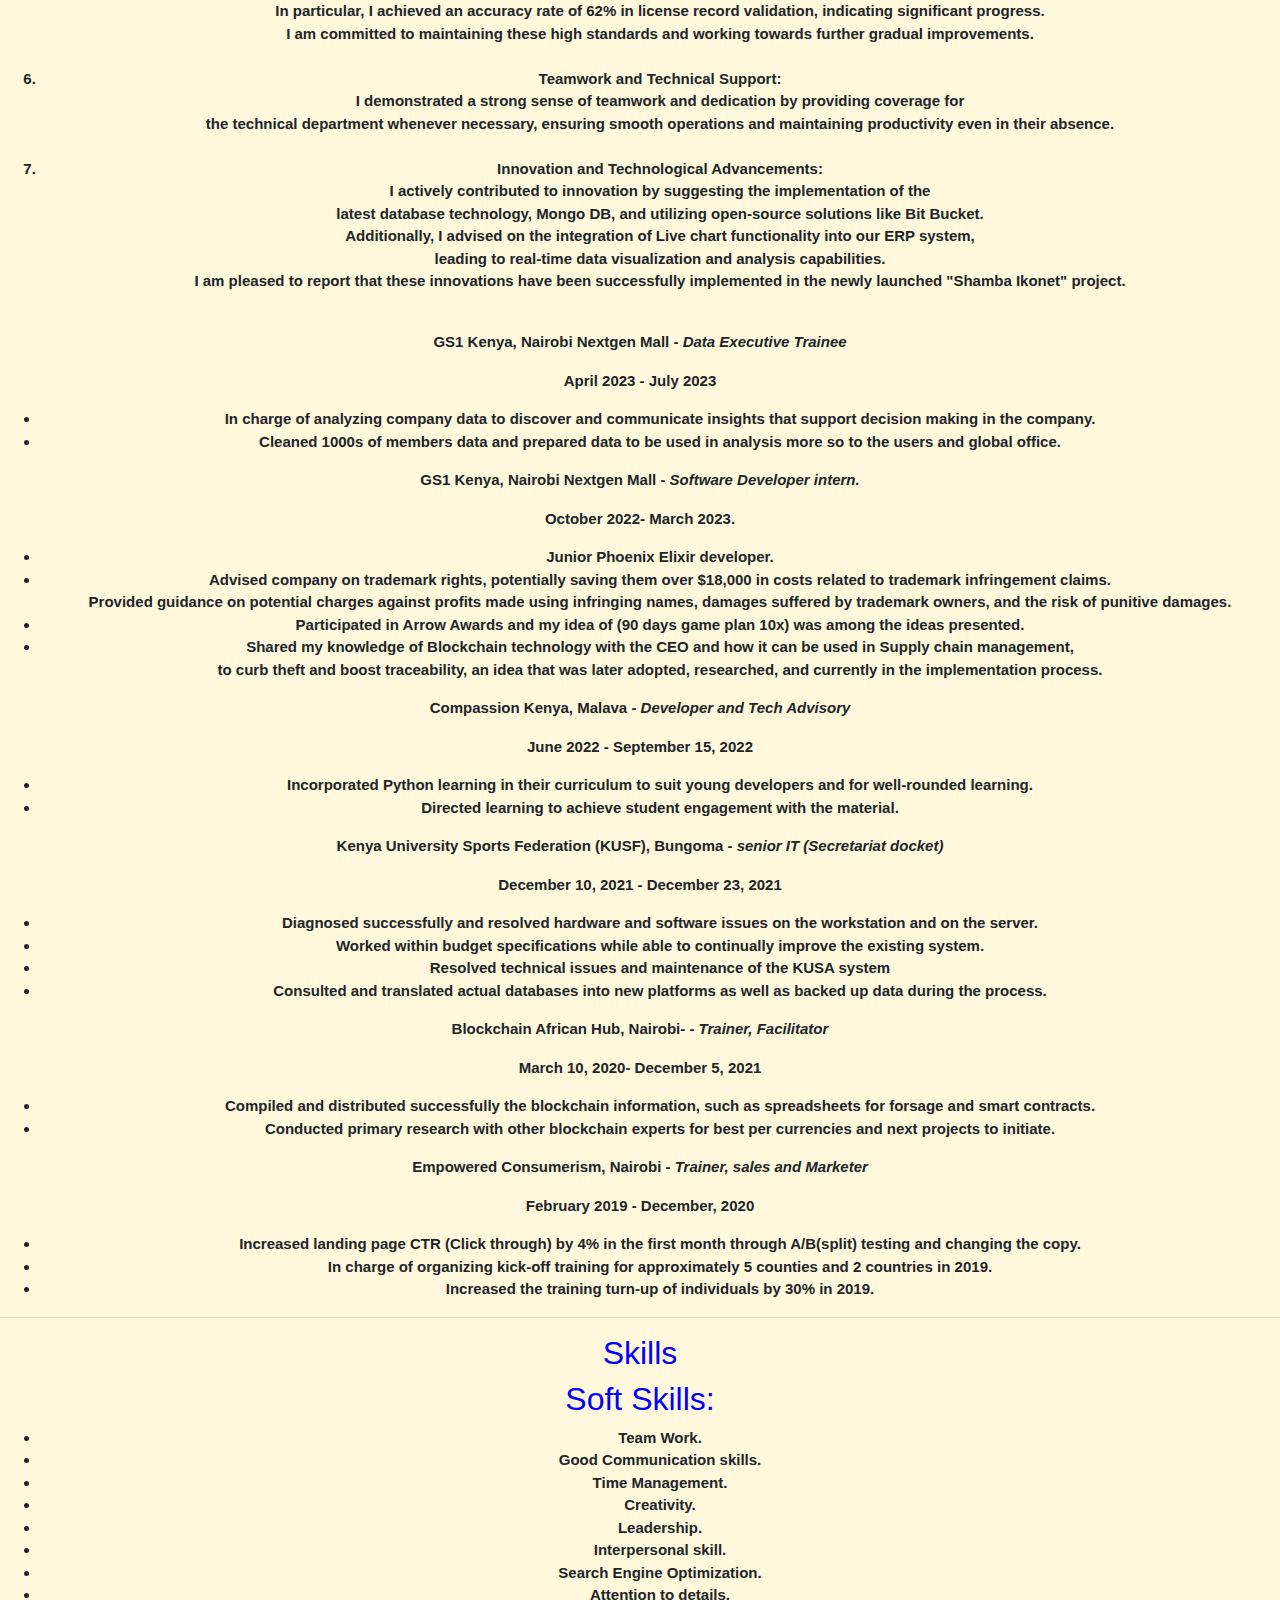
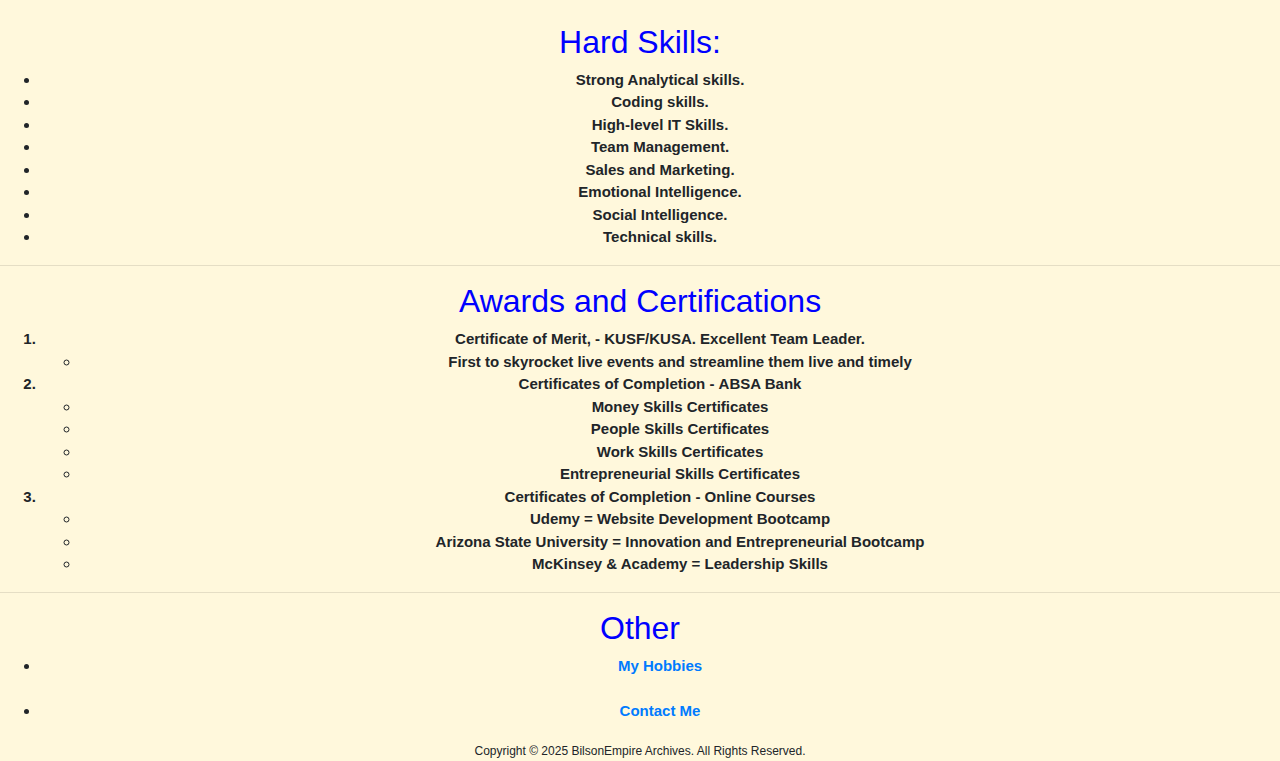
==== commit d7250ace: "added bootstrap link" ====
--- a/index.html
+++ b/index.html
@@ -4,6 +4,8 @@
     <meta charset="UTF-8">
     <meta name="viewport" content="width=device-width, initial-scale=1.0">
     <title>Martin Portfolio</title>
+    <link rel="stylesheet" href="https://cdn.jsdelivr.net/npm/bootstrap@4.4.1/dist/css/bootstrap.min.css" 
+    integrity="sha384-Vkoo8x4CGsO3+Hhxv8T/Q5PaXtkKtu6ug5TOeNV6gBiFeWPGFN9MuhOf23Q9Ifjh" crossorigin="anonymous">
     <link rel="stylesheet" href="style.css">
 </head>
 <body>
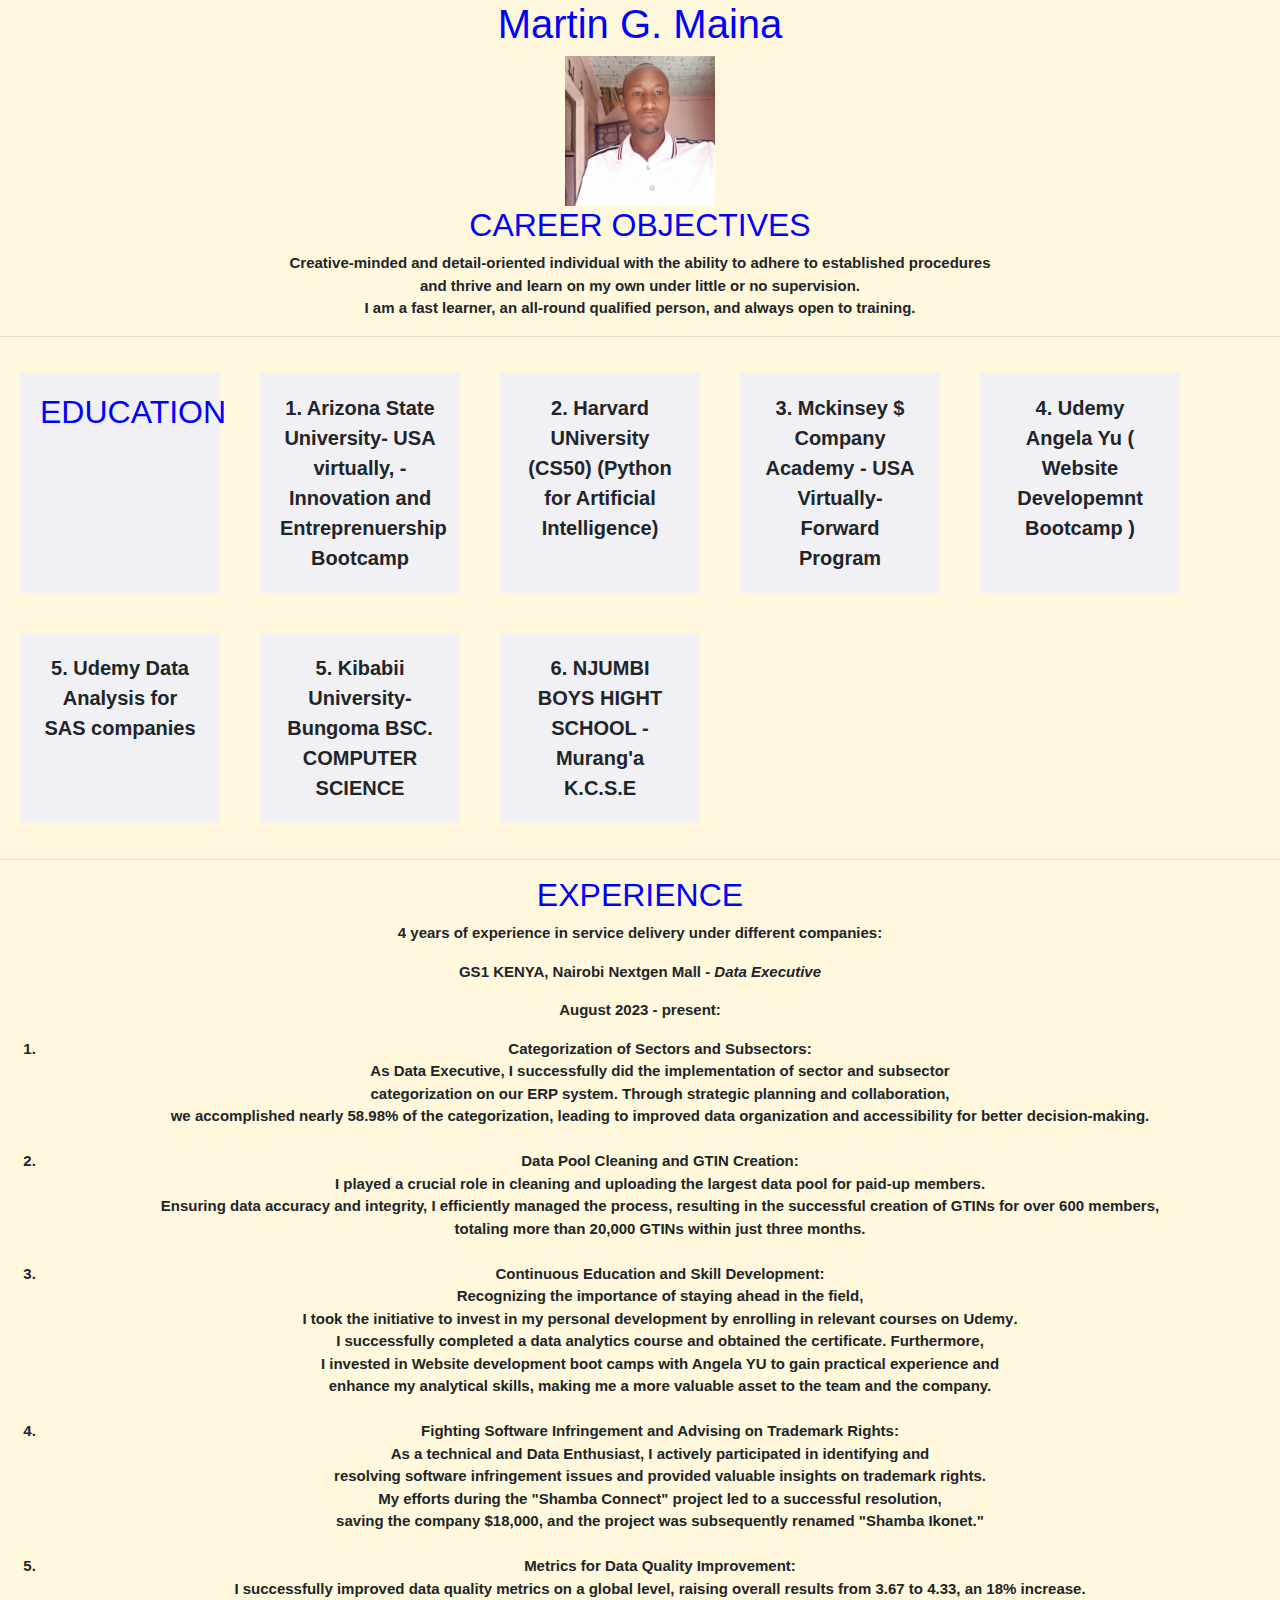
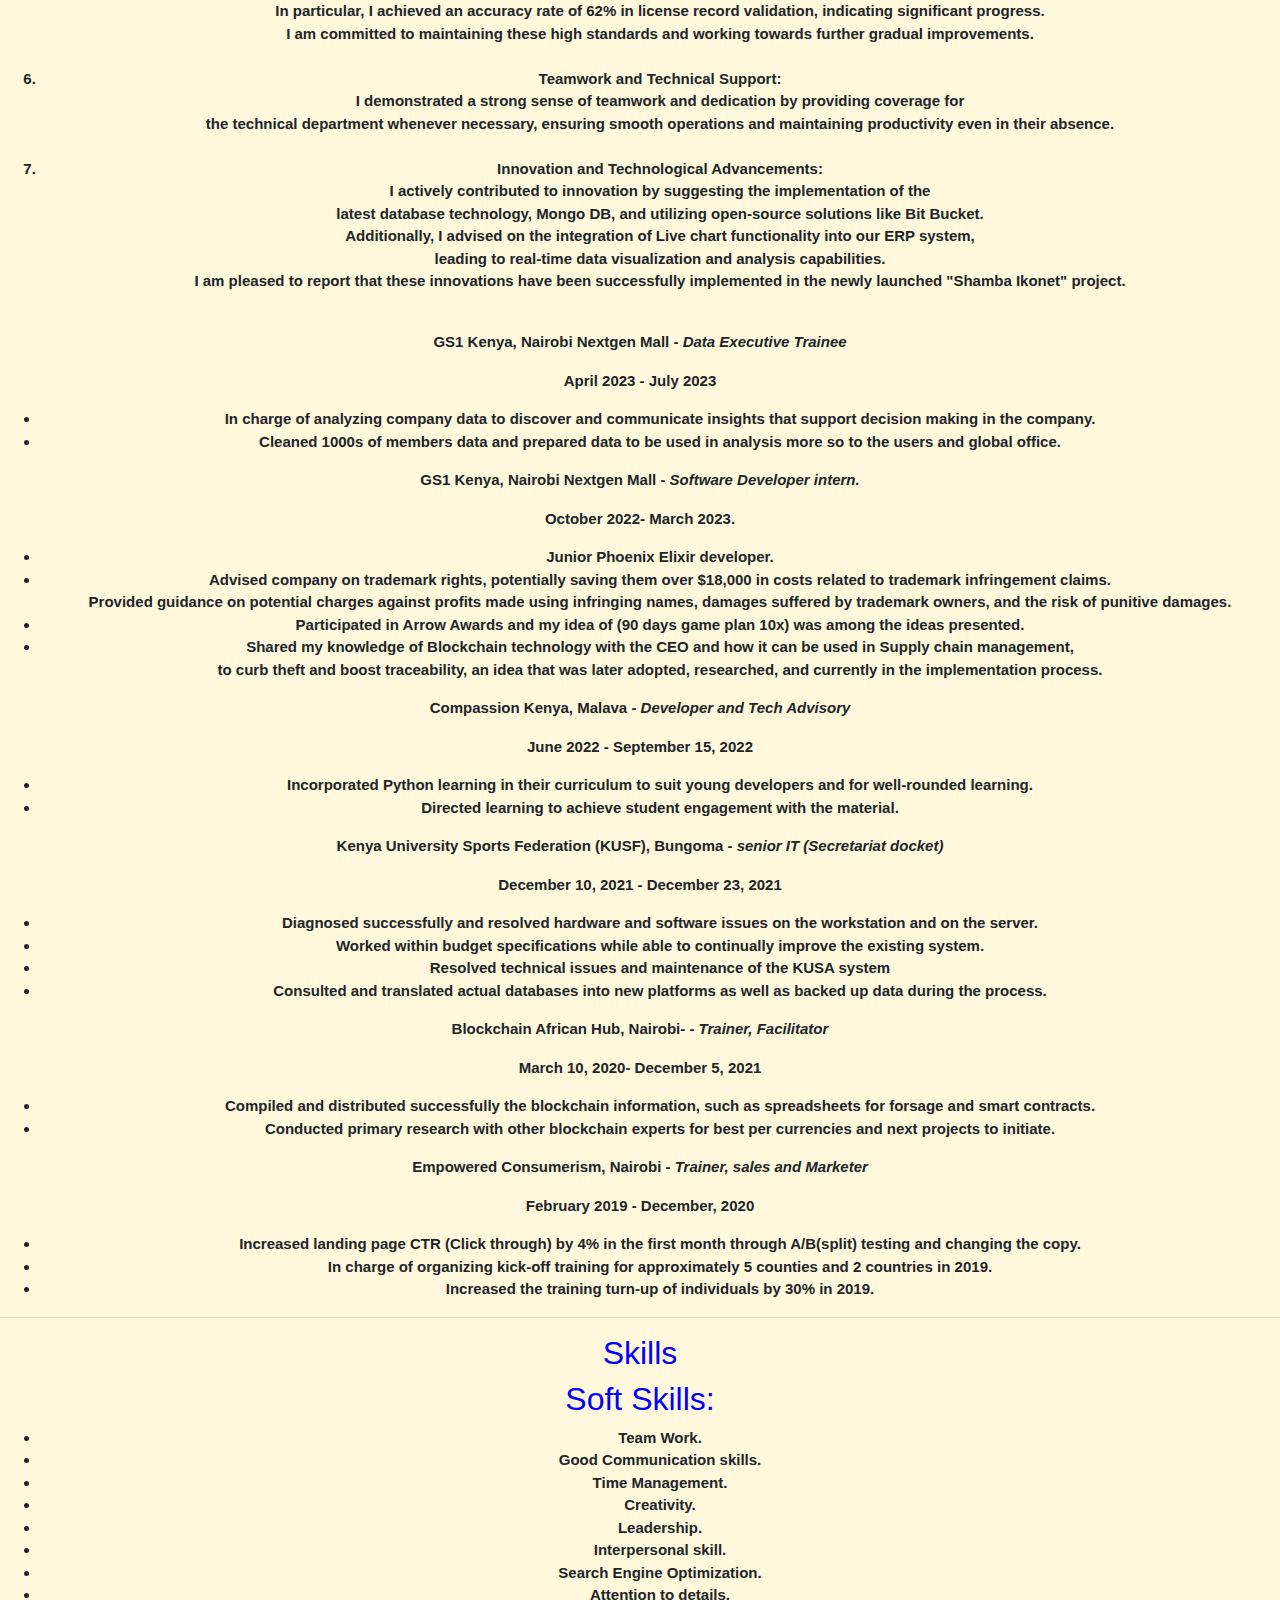
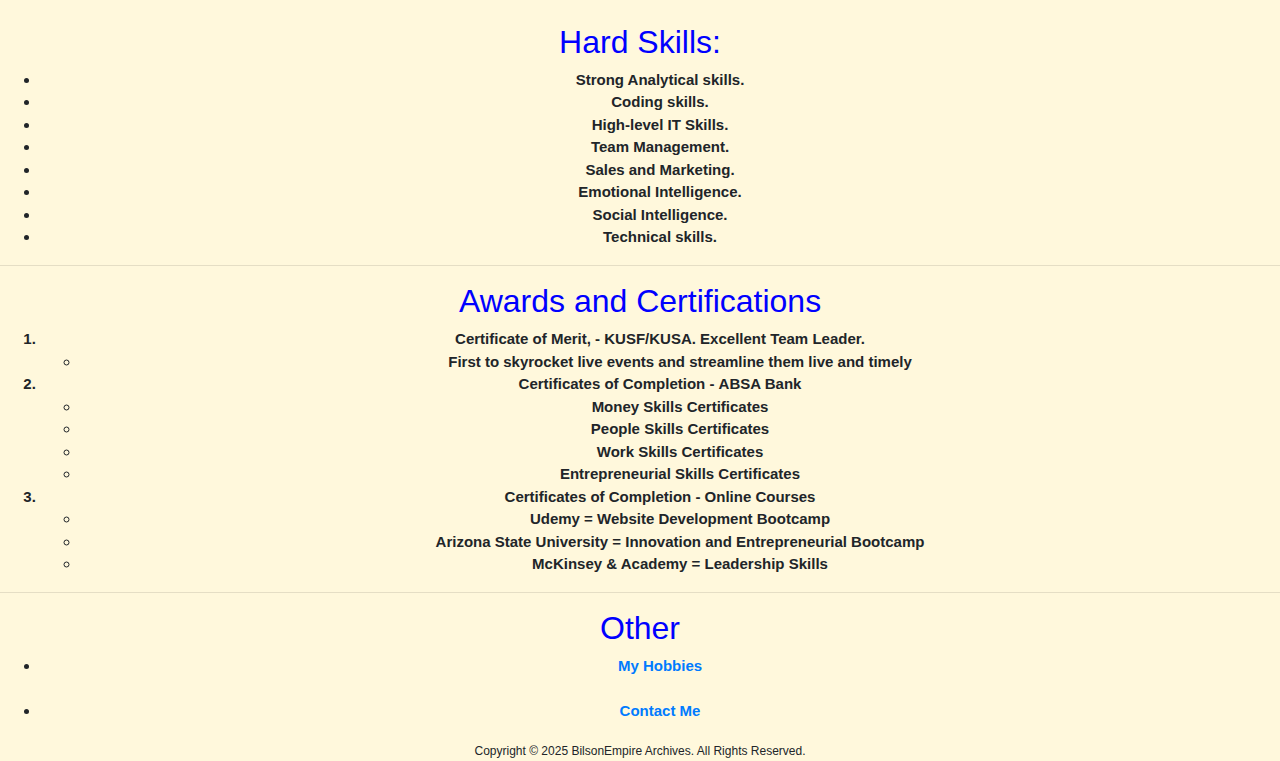
==== commit 52f40b3d: "Update index.html" ====
--- a/index.html
+++ b/index.html
@@ -10,7 +10,7 @@
 </head>
 <body>
     <div>
-    <h1>Martin Maina</h1>
+    <h1>Martin G. Maina</h1>
     <img src="./assets/images/martin4.jpeg" height="150" alt="MartBilson">
 
    
